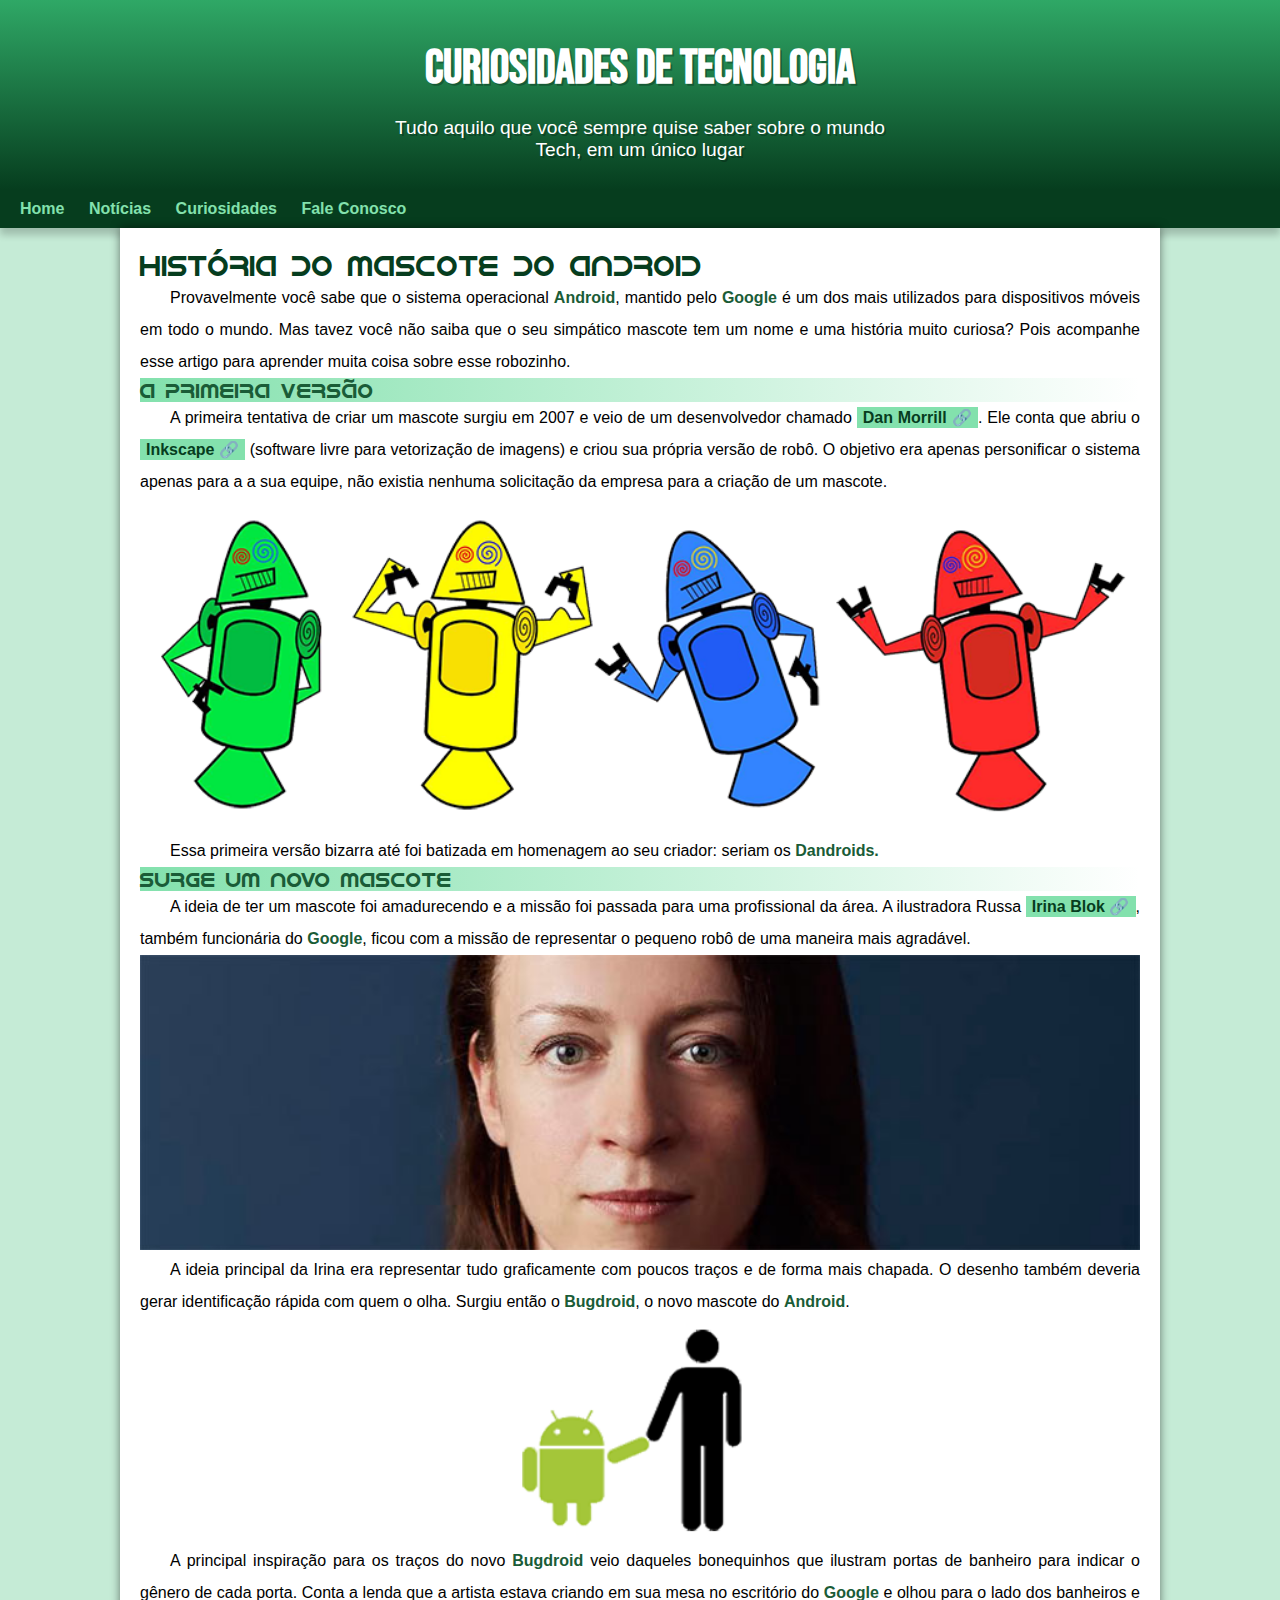
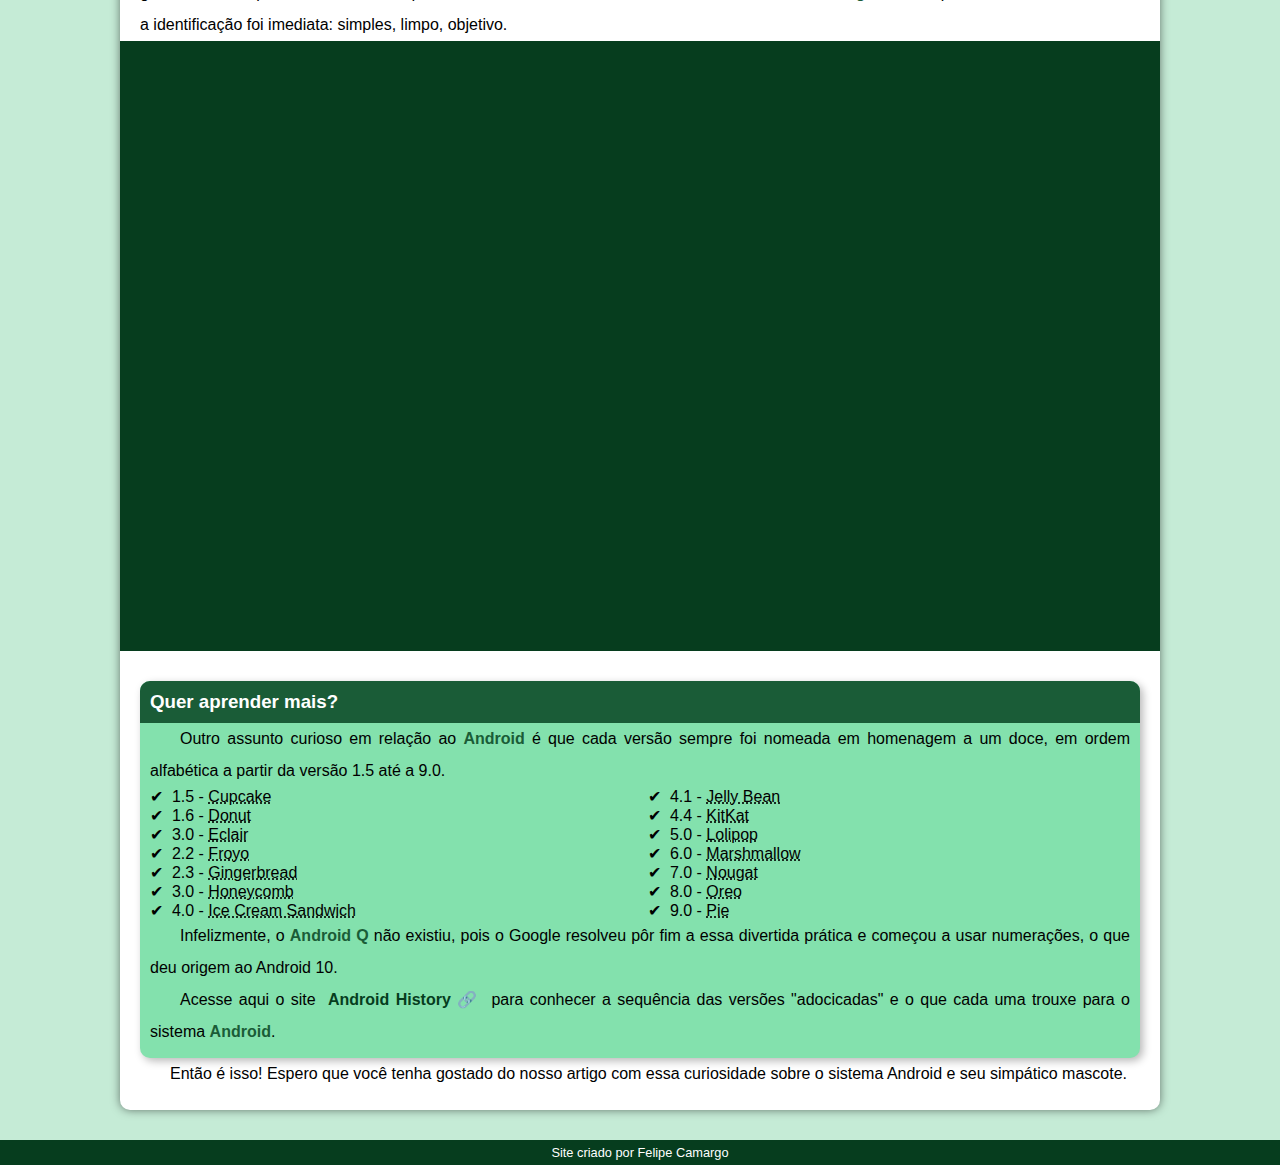
==== index.html @ 10d3d7cc "Rename index.html.html to index.html" ====
<!DOCTYPE html>
<html lang="pt-br">
<head>
    <meta charset="UTF-8">
    <meta name="viewport" content="width=device-width, initial-scale=1.0">
    <title>Como surgiu o mascote do Android?</title>
    <link rel="shortcut icon" href="imagens/favicon.ico" type="image/x-icon">
    <link rel="stylesheet" href="estilo/style.css">
</head>
<body>
    <header>
        <h1>Curiosidades de Tecnologia</h1>
        <p>Tudo aquilo que você sempre quise saber sobre o mundo Tech, em um único lugar</p>
    </header>
    <nav>
        <a href="#">Home</a>
        <a href="#">Notícias</a>
        <a href="#">Curiosidades</a>
        <a href="#">Fale Conosco</a>
    </nav>
    <main>
        <article>
             <h1>História do Mascote do Android</h1>

            <p>Provavelmente você sabe que o sistema operacional <strong>Android</strong>, mantido pelo <strong>Google</strong> é um dos mais utilizados para dispositivos móveis em todo o mundo. Mas tavez você não saiba que o seu simpático mascote tem um nome e uma história muito curiosa? Pois acompanhe esse artigo para aprender muita coisa sobre esse robozinho.</p>

            <h2>A primeira versão</h2>

            <p>A primeira tentativa de criar um mascote surgiu em 2007 e veio de um desenvolvedor chamado <a href="https://androidcommunity.com/dan-morrill-shows-us-the-android-mascot-that-almost-was-20130103/" target="_blank" class="externo">Dan Morrill</a>. Ele conta que abriu o <a href="https://inkscape.org/pt-br/" target="_blank" class="externo">Inkscape</a> (software livre para vetorização de imagens) e criou sua própria versão de robô. O objetivo era apenas personificar o sistema apenas para a a sua equipe, não existia nenhuma solicitação da empresa para a criação de um mascote.</p>

            <picture>
                <source media="(max-width: 670px)" srcset="imagens/dan-droids-pq.png">
                <img src="imagens/dan-droids.png" alt="Primeiro mascote do Android"></picture>

            <p>Essa primeira versão bizarra até foi batizada em homenagem ao seu criador: seriam os <strong>Dandroids.</strong></p>

            <h2>Surge um novo mascote</h2>

            <p>A ideia de ter um mascote foi amadurecendo e a missão foi passada para uma profissional da área. A ilustradora Russa <a href="https://www.irinablok.com/android" target="_blank" class="externo">Irina Blok</a>, também funcionária do <strong>Google</strong>, ficou com a missão de representar o pequeno robô de uma maneira mais agradável.</p>

            <picture>
                <source media="(max-width: 670px)" srcset="imagens/irina-blok-pq.jpg">
                <img src="imagens/irina-blok.jpg" alt="Irina Block criadora no novo Android"></picture>

            <p>A ideia principal da Irina era representar tudo graficamente com poucos traços e de forma mais chapada. O desenho também deveria gerar identificação rápida com quem o olha. Surgiu então o <strong>Bugdroid</strong>, o novo mascote do <strong>Android</strong>.</p>

            <img src="imagens/bugdroid.png" class="pequena" alt="Bugdroid">

            <p>A principal inspiração para os traços do novo <strong>Bugdroid</strong> veio daqueles bonequinhos que ilustram portas de banheiro para indicar o gênero de cada porta. Conta a lenda que a artista estava criando em sua mesa no escritório do <strong>Google</strong> e olhou para o lado dos banheiros e a identificação foi imediata: simples, limpo, objetivo.</p>

            <div class="video">
                <iframe width="560" height="315" src="https://www.youtube.com/embed/l2UDgpLz20M?si=Ucdio_ZQO-khTizt" title="YouTube video player" frameborder="0" allow="accelerometer; autoplay; clipboard-write; encrypted-media; gyroscope; picture-in-picture; web-share" allowfullscreen></iframe>
            </div>
            
           <aside>
               <h3>Quer aprender mais?</h3>
                <p>Outro assunto curioso em relação ao <strong>Android </strong>é que cada versão sempre foi nomeada em homenagem a um doce, em ordem alfabética a partir da versão 1.5 até a 9.0.</p>
                <ul>
                    <li>1.5 - <abbr title="Bolo de Copo">Cupcake</abbr></li>
                    <li>1.6 - <abbr title="Rosquinha"> Donut</abbr></li>
                    <li>3.0 - <abbr title="Bomba">Eclair</abbr></li>
                    <li>2.2 - <abbr title="Iorgute Congelado">Froyo</abbr></li>
                    <li>2.3 - <abbr title="Biscoito de Gengibre">Gingerbread</abbr></li>
                    <li>3.0 - <abbr title="Favo de mel">Honeycomb</abbr></li>
                    <li>4.0 - <abbr title="Sanduiche de Sorvete">Ice Cream Sandwich</abbr></li>
                    <li>4.1 - <abbr title="Jujuba">Jelly Bean</abbr></li>
                    <li>4.4 - <abbr title="Kit Kat">KitKat</abbr></li>
                    <li>5.0 - <abbr title="Pirulito">Lolipop</abbr></li>
                    <li>6.0 - <abbr title="Marshmallow">Marshmallow</abbr></li>
                    <li>7.0 - <abbr title="Torrone">Nougat</abbr></li>
                    <li>8.0 - <abbr title="Oreo">Oreo</abbr></li>
                    <li>9.0 - <abbr title="Torta">Pie</abbr></li>
                </ul>
                <p>Infelizmente, o <strong>Android Q </strong>não existiu, pois o Google resolveu pôr fim a essa divertida prática e começou a usar numerações, o que deu origem ao Android 10.</p>
                <p>Acesse aqui o site <a href="https://www.android.com/intl/pt-BR_br/history/" target="_blank" class="externo">Android History</a> para conhecer a sequência das versões "adocicadas" e o que cada uma trouxe para o sistema <strong>Android</strong>.</p>
           </aside>
            <p>Então é isso! Espero que você tenha gostado do nosso artigo com essa curiosidade sobre o sistema Android e seu simpático mascote.</p>
        </article>
    </main>
    <footer>
        <p>Site criado por Felipe Camargo</p>
    </footer>
</body>
</html>
---- estilo/style.css ----
@charset "UTF-8";

@import url('https://fonts.googleapis.com/css2?family=Bebas+Neue&display=swap');

@font-face {
    font-family: 'Android';
    src: url('../fontes/idroid.otf') format('opentype');
    font-weight: normal;
}

:root {
    --cor0: #c5ebd6;
    --cor1: #83e1ad;
    --cor2: #3ddc84;
    --cor3: #2fa866;
    --cor4: #1a5c37;
    --cor5: #063d1e;

    --fonte-padrao: Arial, Verdana, Helvetica, sans-serif;
    --fonte-destaque: 'Bebas Neue', cursive;
    --fonte-android: 'Android', cursive;
}

*{
    margin: 0px;
    padding: 0px;
}


body {
    background-color: var(--cor0);
    font-family: var(--fonte-padrao);
}

a.externo::after {
    content: '\00a0\1F517';
}

header {
    background-image: linear-gradient(to bottom, var(--cor3), var(--cor5));
    min-height: 150px;
    text-align: center;
    padding-top: 40px;
}

header > h1 {
    color: white;
    font-family: var(--fonte-destaque);
    font-size: 3em;
    margin-bottom: 20px;
    text-shadow: 2px 2px 0px rgba(0, 0, 0, 0.267);
}

header > p {
    color: white;
    font-family: var(--fonte-padrao);
    font-size: 1.2em;
    max-width: 500px;
    padding-right: 10px;
    padding-left: 10px;
    margin: auto;
    text-shadow: 2px 2px 0px rgba(0, 0, 0, 0.267);
}

nav {
    background-color: var(--cor5);
    padding: 10px;
    box-shadow: 0px 7px 7px rgba(0, 0, 0, 0.192);
}

nav > a {
    color: var(--cor1);
    padding: 10px;
    border-radius: 5px;
    text-decoration: none;
    font-weight: bold;
    transition-duration: 0.5s;
}

nav > a:hover {
    background-color: var(--cor3);
    color: var(--cor5);
}

main {

    min-width: 300px;
    max-width: 1000px;
    background-color: white;
    margin: auto;
    margin-bottom: 30px;
    padding: 20px;
    box-shadow: 0px 0px 10px rgba(0, 0, 0, 0.507);
    border-bottom-left-radius: 10px;
    border-bottom-right-radius: 10px;
}

main p {
    margin: 15px 0 px;
    text-align: justify; 
    text-indent: 30px;
    font-size: 1em;
    line-height: 2em;
}

main strong {
    color: var(--cor4);
    font-weight: bold;
}

main a {
    text-decoration: none;
    font-weight: bold;
    color: var(--cor5);
    background-color: var(--cor1);
    padding: 2px 6px;
}

main a:hover {
    text-decoration: underline;
    color: var(--cor4);
}
main h1 {
    color: var(--cor5);
    font-family: var(--fonte-android);
    font-weight: normal;
    font-size: 1.8em;
}

main h2 {
    font-family: var(--fonte-android);
    color: var(--cor4);
    font-size: 1.3em;
    font-weight: normal;
    background-image: linear-gradient(to right, var(--cor1), transparent);
}

main img {
    width: 100%;
}

main img.pequena {
    max-width: 350px;
    display: block;
    margin: auto;
}

div.video {
    background-color: var(--cor5);
    margin: 0px -20px 30px -20px;
    padding: 20px;
    padding-bottom: 59%;
    position: relative;
}

div.video > iframe {
    position: absolute;
    top: 5%;
    left: 5%;
    width: 90%;
    height: 90%;
}

aside {
    background-color: var(--cor1);
    padding: 10px;
    border-radius: 10px;
    box-shadow: 3px 3px 8px rgba(0, 0, 0, 0.281);
}

aside h3 {
    background-color: var(--cor4);
    color: white;
    padding: 10px;
    margin: -10px -10px 0px -10px;
    border-radius: 10px 10px 0px 0px;
}

aside ul {
    list-style-type: '\2714\00a0\00a0';
    list-style-position: inside;
    columns: 2;
}

footer {
    background-color: var(--cor5);
    color: white;
    text-align: center;
    font-size: 0.8em;
    padding: 5px;
}
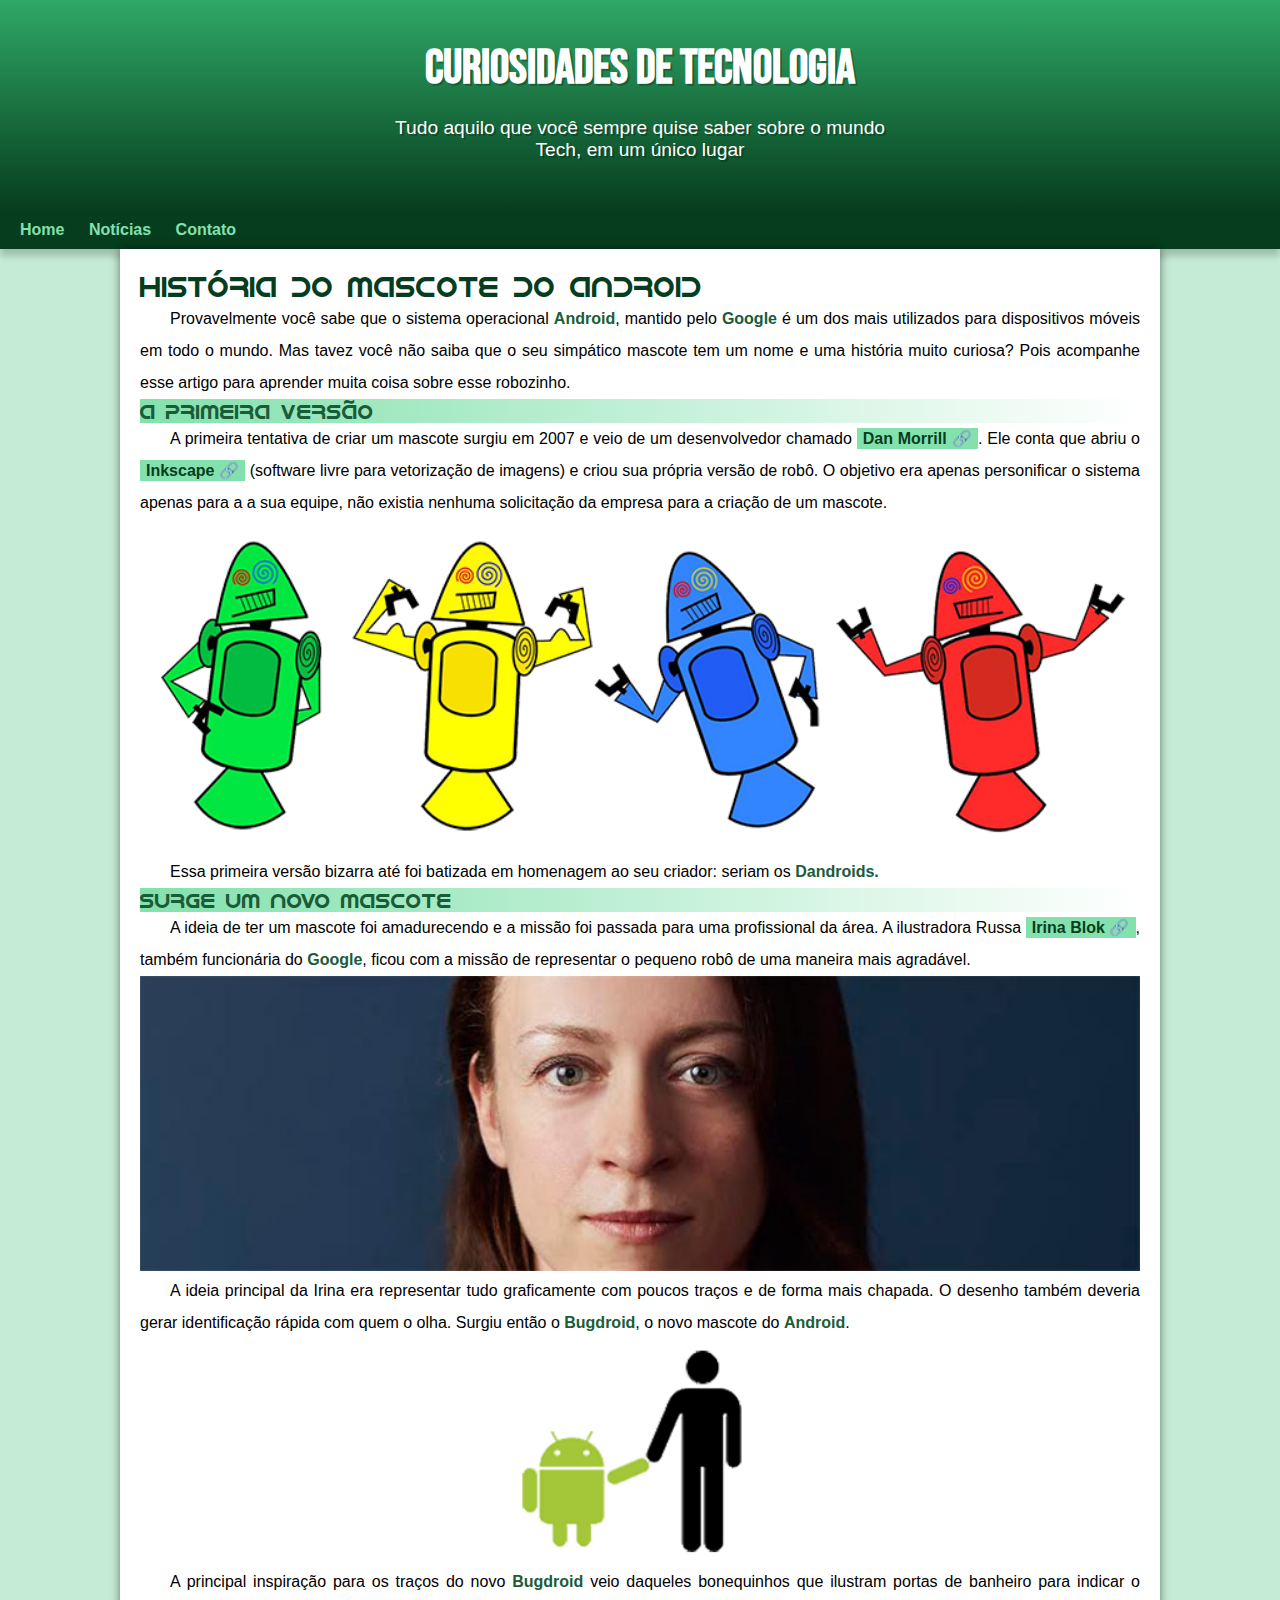
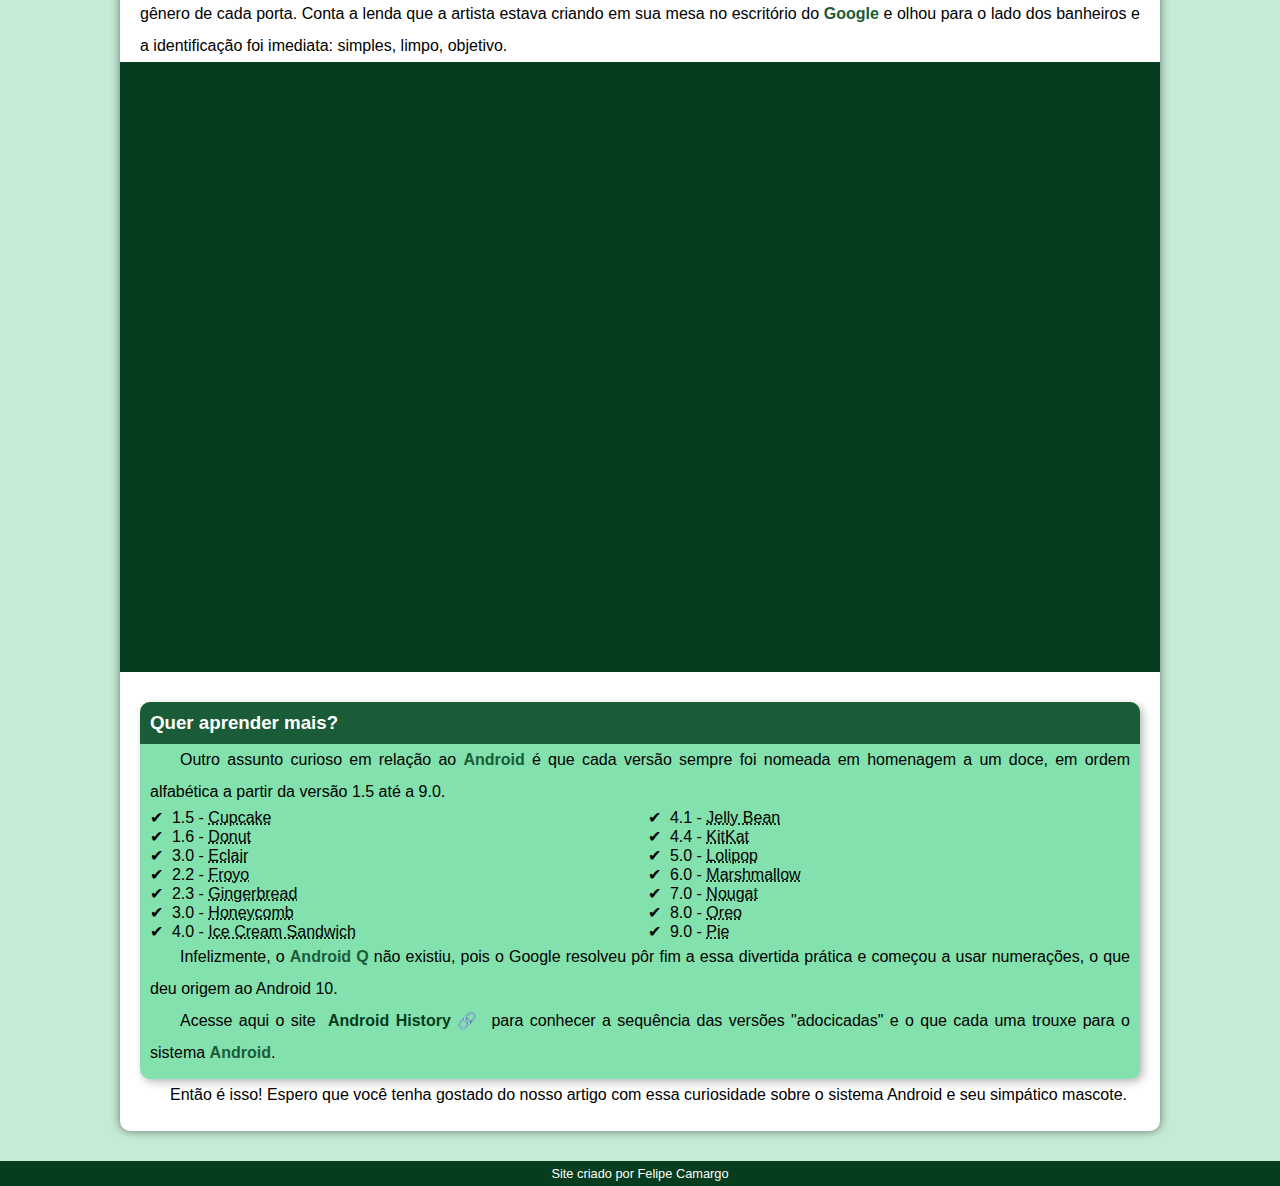
==== commit d9e35a4f: "Merge branch 'main' of https://github.com/felipemcamargo/projetoandroid" ====
--- a/index.html
+++ b/index.html
@@ -15,8 +15,7 @@
     <nav>
         <a href="#">Home</a>
         <a href="#">Notícias</a>
-        <a href="#">Curiosidades</a>
-        <a href="#">Fale Conosco</a>
+        <a href="#">Contato</a>
     </nav>
     <main>
         <article>
--- a/estilo/style.css
+++ b/estilo/style.css
@@ -59,6 +59,7 @@
     padding-right: 10px;
     padding-left: 10px;
     margin: auto;
+    padding-bottom: 50px;
     text-shadow: 2px 2px 0px rgba(0, 0, 0, 0.267);
 }
 
